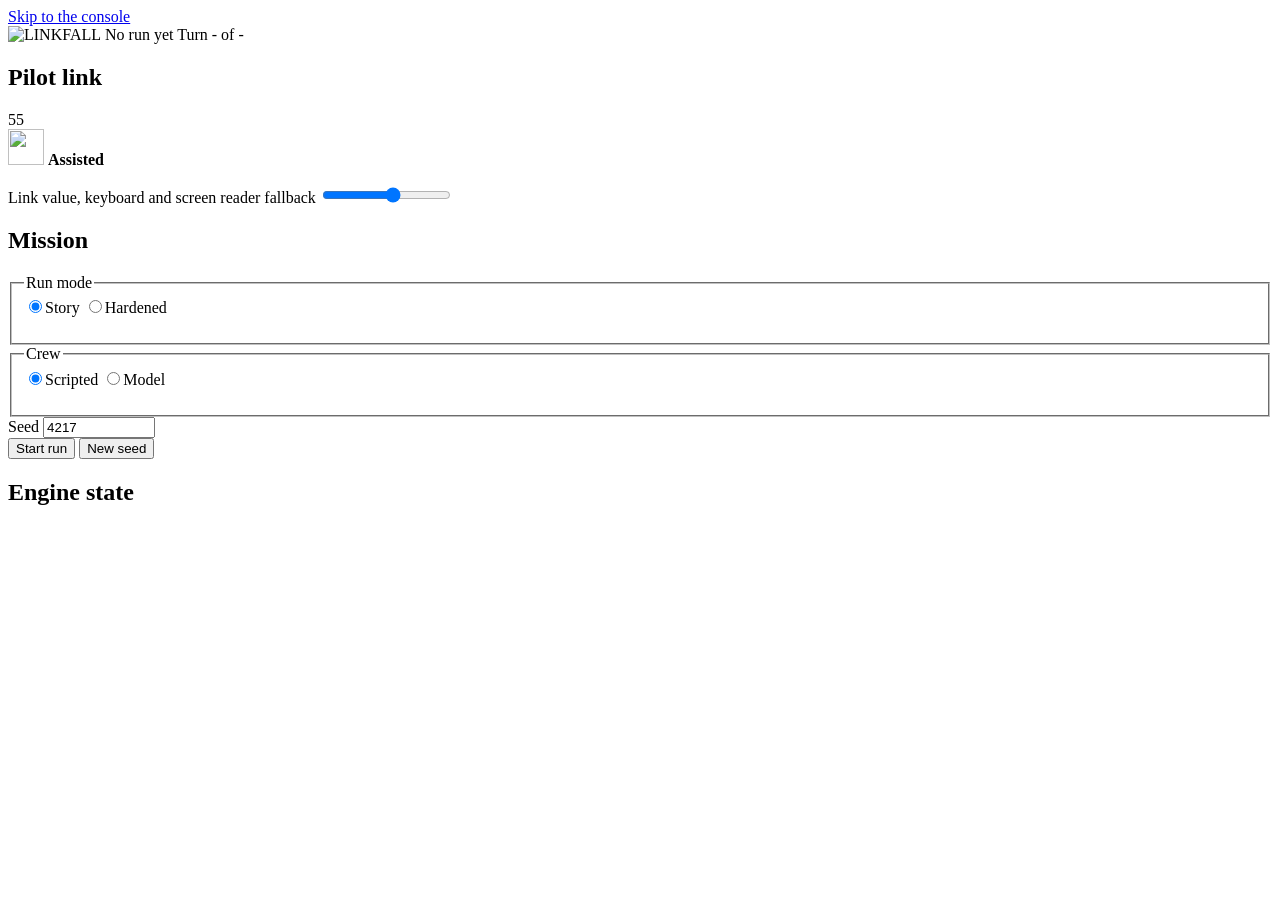
==== src/linkfall/web/index.html @ f50ca044 "feat: add web console slice 1, shell, link knob and engine state Plain HTML, CSS and ES modules with" ====
<!doctype html>
<html lang="en">
<head>
  <meta charset="utf-8">
  <meta name="viewport" content="width=device-width, initial-scale=1">
  <title>LINKFALL console</title>
  <meta name="description" content="Set how far a lead agent may act without you, then watch what a crew of AI agents does with it.">
  <link rel="icon" href="/assets/mark.svg" type="image/svg+xml">
  <link rel="stylesheet" href="/styles.css">
  <script type="module" src="/js/main.js"></script>
</head>
<body data-zone="ASSISTED">
  <div class="aurora" aria-hidden="true"><i></i><i></i><i></i></div>
  <a class="skip" href="#main">Skip to the console</a>

  <header class="nav panel">
    <img src="/assets/logo-wordmark.svg" alt="LINKFALL">
    <span class="chip" id="run-chip">No run yet</span>
    <span class="spacer"></span>
    <span class="muted" id="turn-chip">Turn - of -</span>
  </header>

  <div class="banner panel" id="banner" role="status" hidden>
    <span id="banner-text"></span>
  </div>

  <main id="main">
    <section class="col" aria-labelledby="h-link">
      <div class="card panel">
        <h2 class="label" id="h-link">Pilot link</h2>
        <div class="knob-wrap">
          <div class="knob-stage" id="knob-stage">
            <div class="knob" id="knob" role="slider" tabindex="0" aria-label="Link value"
                 aria-valuemin="10" aria-valuemax="90" aria-valuenow="55">
              <div class="knob-dot"></div>
              <div class="knob-readout" id="knob-readout" aria-hidden="true">55</div>
            </div>
          </div>
        </div>
        <div class="zone-row">
          <img id="zone-icon" src="/assets/zone-assisted.svg" alt="" width="36" height="36">
          <b id="zone-name">Assisted</b>
        </div>
        <p class="zone-help" id="zone-help"></p>
        <label class="sr" for="link-range">Link value, keyboard and screen reader fallback</label>
        <input type="range" id="link-range" min="10" max="90" step="5" value="55">
      </div>

      <form class="card panel" id="run-form" aria-labelledby="h-run" novalidate>
        <h2 class="label" id="h-run">Mission</h2>
        <fieldset class="field">
          <legend>Run mode</legend>
          <div class="seg" role="radiogroup" aria-label="Run mode">
            <label><input type="radio" name="mode" value="story" checked><span>Story</span></label>
            <label><input type="radio" name="mode" value="hardened"><span>Hardened</span></label>
          </div>
          <p class="muted seg-help" id="mode-help"></p>
        </fieldset>
        <fieldset class="field">
          <legend>Crew</legend>
          <div class="seg" role="radiogroup" aria-label="Crew">
            <label><input type="radio" name="crew" value="scripted" checked><span>Scripted</span></label>
            <label><input type="radio" name="crew" value="model"><span>Model</span></label>
          </div>
          <p class="muted seg-help" id="crew-help"></p>
        </fieldset>
        <div class="field">
          <label for="seed">Seed</label>
          <input type="number" id="seed" name="seed" min="0" max="4294967295" step="1" value="4217" inputmode="numeric">
        </div>
        <div class="actions">
          <button type="submit" class="btn btn-primary" id="start-run">Start run</button>
          <button type="button" class="btn" id="new-seed">New seed</button>
        </div>
        <p class="error" id="form-error" role="alert"></p>
      </form>

      <div class="card panel" aria-labelledby="h-state">
        <h2 class="label" id="h-state">Engine state</h2>
        <div id="gauges"></div>
        <div class="forces" id="forces"></div>
      </div>
    </section>
  </main>
</body>
</html>
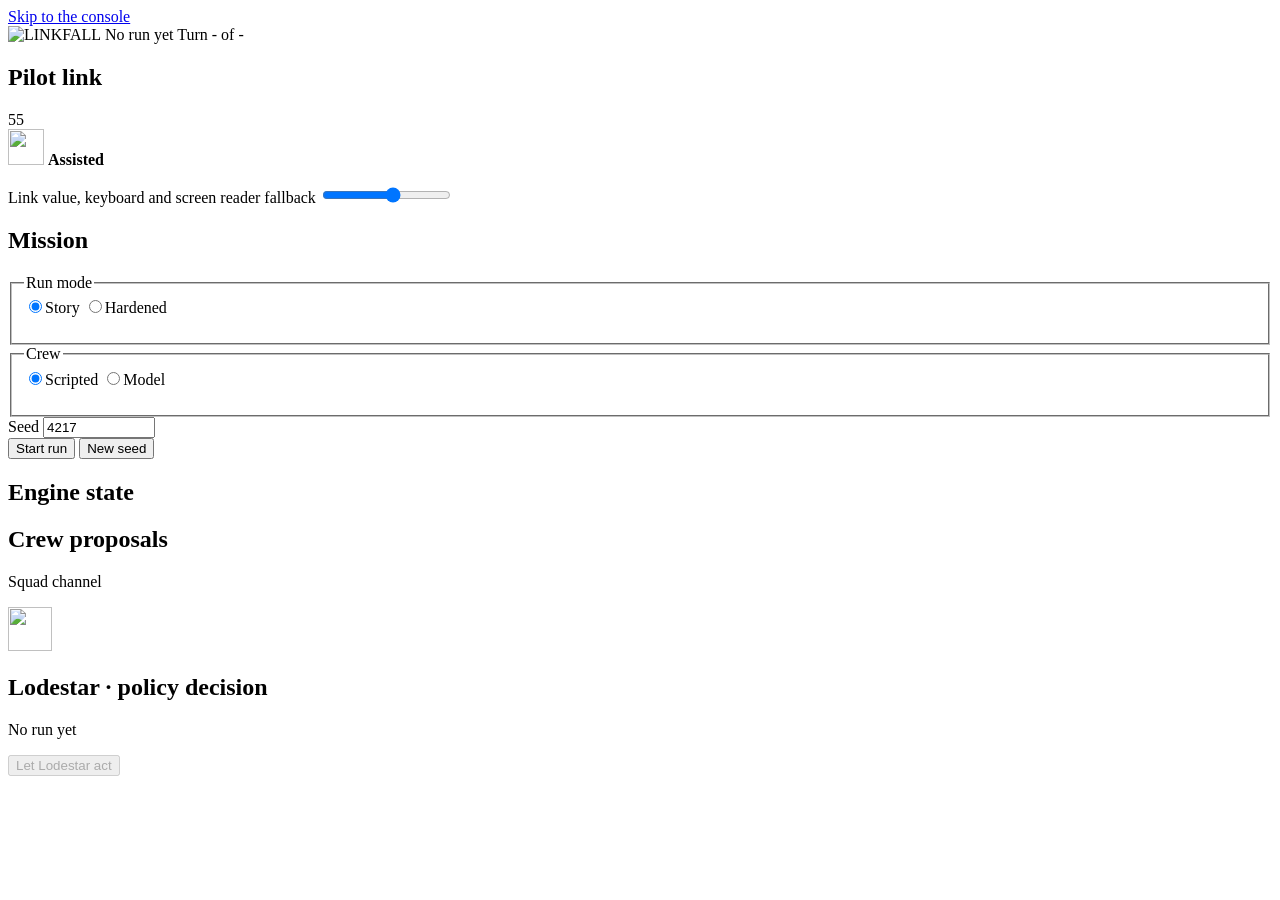
==== commit 293a96ab: "feat: add web console slice 2, crew cards, decision panel and tray Crew cards with provenance badges" ====
--- a/src/linkfall/web/index.html
+++ b/src/linkfall/web/index.html
@@ -81,6 +81,45 @@
         <div class="forces" id="forces"></div>
       </div>
     </section>
+
+    <section class="col" aria-labelledby="h-crew">
+      <h2 class="col-title" id="h-crew">Crew proposals</h2>
+      <div class="stack" id="cards"></div>
+      <div class="card panel channel" id="channel" data-hostile="false" aria-labelledby="channel-label">
+        <p class="label" id="channel-label">Squad channel</p>
+        <p class="channel-text" id="channel-text"></p>
+        <p class="muted" id="channel-sig"></p>
+        <div class="actions">
+          <button type="button" class="btn btn-small" id="audit-comms" hidden>Audit channel</button>
+        </div>
+      </div>
+    </section>
+
+    <section class="col" aria-labelledby="h-decision">
+      <div class="card panel" id="decision-panel">
+        <div class="decision-head">
+          <img src="/assets/avatar-lodestar.svg" alt="" width="44" height="44">
+          <h2 class="label" id="h-decision" tabindex="-1">Lodestar · policy decision</h2>
+        </div>
+        <p class="verdict" id="decision-verdict">No run yet</p>
+        <img class="empty-art" id="decision-empty" src="/assets/state-empty.svg" alt="" width="200" hidden>
+        <p class="decision-text" id="decision-text"></p>
+        <div class="warn-note well" id="decision-warn" hidden>
+          <span id="decision-warn-text"></span>
+        </div>
+        <div class="actions">
+          <button type="button" class="btn btn-primary" id="lodestar-act" disabled>Let Lodestar act</button>
+        </div>
+        <p class="muted" id="decision-note"></p>
+        <p class="result" id="decision-result" role="status"></p>
+        <p class="error" id="decision-error" role="alert"></p>
+      </div>
+      <div class="card panel tray" id="tray" aria-labelledby="h-tray" hidden>
+        <h2 class="label" id="h-tray">Needs your word</h2>
+        <div id="tray-items"></div>
+      </div>
+    </section>
   </main>
+  <div class="sr" id="announce" role="status" aria-live="polite"></div>
 </body>
 </html>
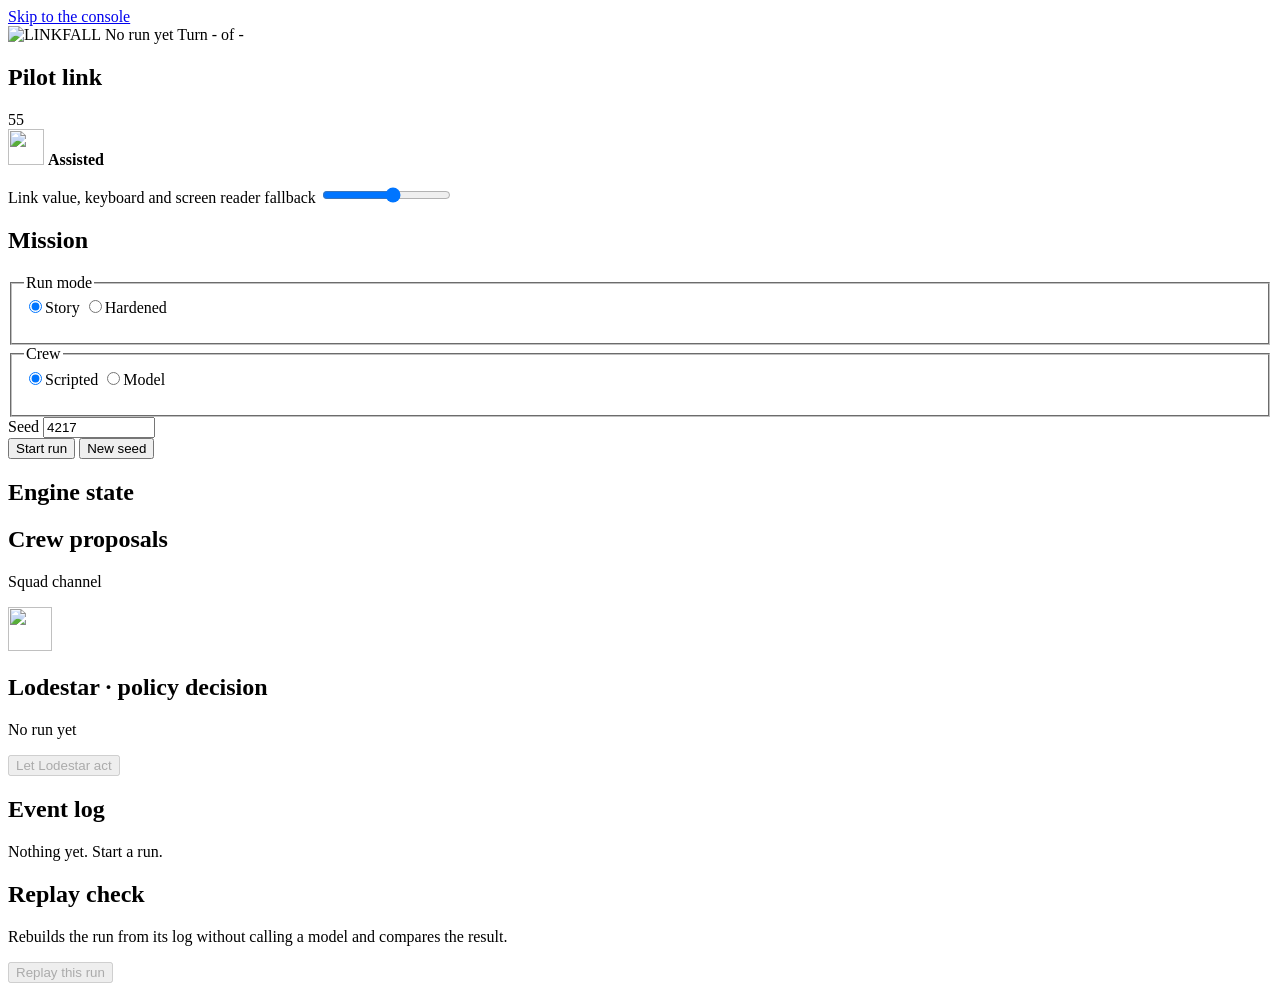
==== commit 7b0480a0: "feat: add web console slice 3, event log, replay check and debrief Co-Authored-By: Claude Sonnet 5.5" ====
--- a/src/linkfall/web/index.html
+++ b/src/linkfall/web/index.html
@@ -120,6 +120,34 @@
       </div>
     </section>
   </main>
+  <section class="lower" aria-labelledby="h-log">
+    <div class="card panel">
+      <h2 class="label" id="h-log">Event log</h2>
+      <p class="muted" id="log-empty">Nothing yet. Start a run.</p>
+      <ol class="log" id="log" role="log" aria-live="polite" aria-label="Event log" tabindex="0"></ol>
+    </div>
+    <div class="col">
+      <div class="card panel" aria-labelledby="h-replay">
+        <h2 class="label" id="h-replay">Replay check</h2>
+        <p class="muted">Rebuilds the run from its log without calling a model and compares the result.</p>
+        <div class="actions">
+          <button type="button" class="btn" id="replay-run" disabled>Replay this run</button>
+        </div>
+        <div class="replay-result well" id="replay-result" data-tone="none" role="status" hidden>
+          <b id="replay-head"></b>
+          <p id="replay-detail"></p>
+          <code class="mono-well print" id="replay-print" hidden></code>
+        </div>
+      </div>
+      <div class="card panel" id="debrief" aria-labelledby="h-debrief" hidden>
+        <h2 class="label" id="h-debrief" tabindex="-1">Debrief</h2>
+        <p class="verdict" id="debrief-outcome"></p>
+        <p class="muted" id="debrief-mode"></p>
+        <dl class="facts" id="debrief-facts"></dl>
+        <ul class="notes" id="debrief-notes"></ul>
+      </div>
+    </div>
+  </section>
   <div class="sr" id="announce" role="status" aria-live="polite"></div>
 </body>
 </html>
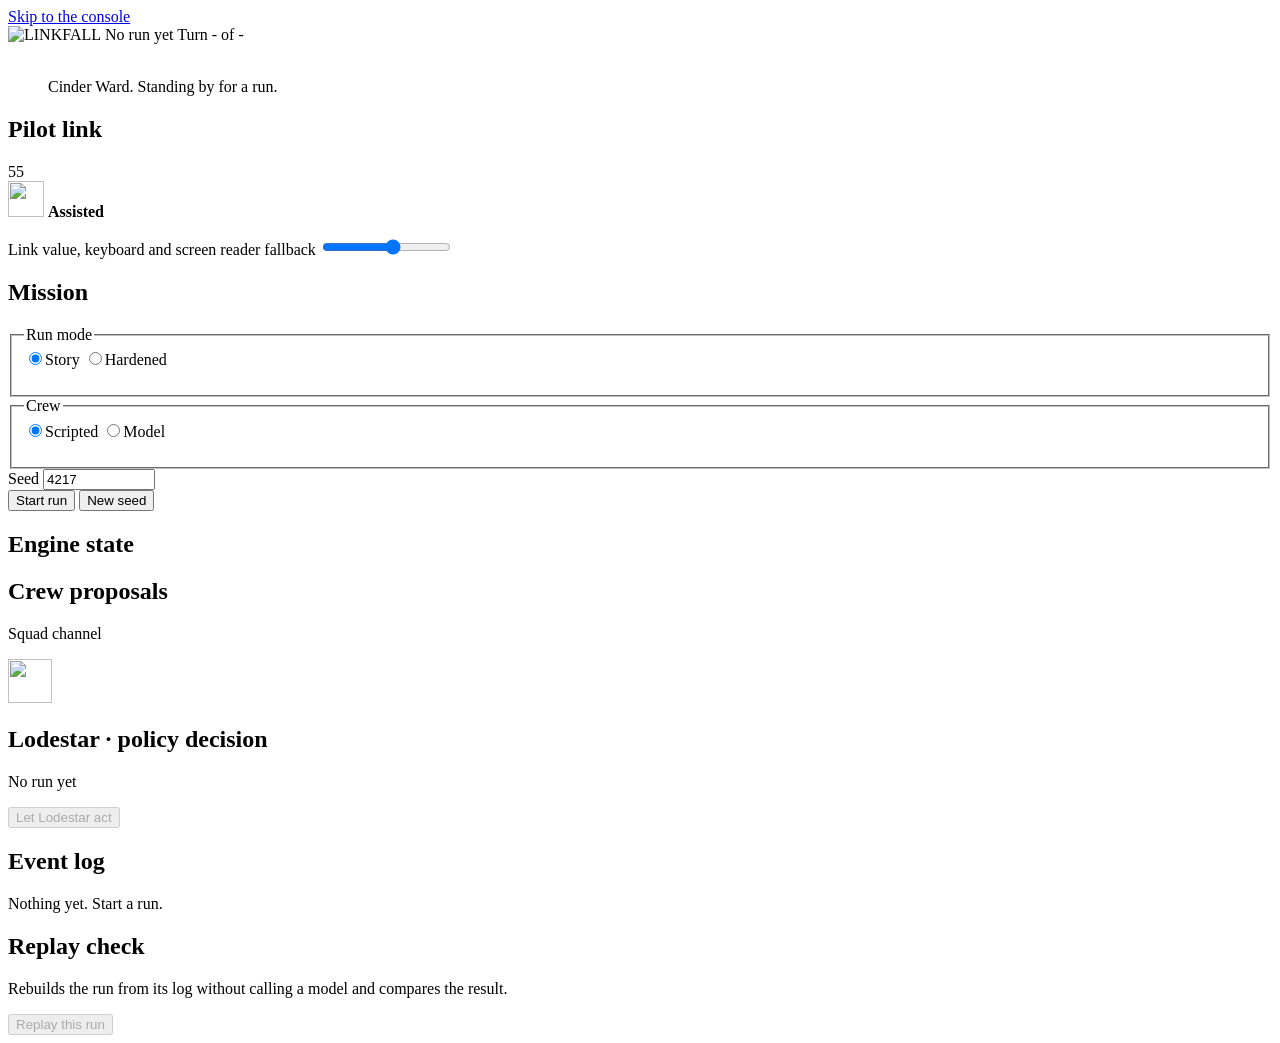
==== commit cc18f298: "feat: add a state-driven battlefield view to the web console A Cinder Ward scene above the console, " ====
--- a/src/linkfall/web/index.html
+++ b/src/linkfall/web/index.html
@@ -7,6 +7,7 @@
   <meta name="description" content="Set how far a lead agent may act without you, then watch what a crew of AI agents does with it.">
   <link rel="icon" href="/assets/mark.svg" type="image/svg+xml">
   <link rel="stylesheet" href="/styles.css">
+  <link rel="stylesheet" href="/scene.css">
   <script type="module" src="/js/main.js"></script>
 </head>
 <body data-zone="ASSISTED">
@@ -23,6 +24,26 @@
   <div class="banner panel" id="banner" role="status" hidden>
     <span id="banner-text"></span>
   </div>
+
+  <figure class="scene panel" id="scene" data-phase="idle" data-shields="true" data-damage="0">
+    <div class="scene-art" aria-hidden="true">
+      <i class="scene-flash"></i><i class="scene-flash"></i><i class="scene-flash"></i>
+      <i class="scene-beacon"></i>
+      <i class="scene-dropship"></i>
+      <div class="scene-units" id="scene-units"></div>
+      <b class="scene-tracer"></b><b class="scene-tracer" data-from="enemy"></b><b class="scene-tracer"></b><b class="scene-tracer" data-from="enemy"></b>
+      <div class="scene-armor">
+        <i class="scene-smoke"></i><i class="scene-smoke"></i>
+        <i class="scene-vent"></i>
+        <img src="/assets/scene-armor.svg" alt="">
+        <i class="scene-link"></i>
+        <i class="scene-shield"></i>
+      </div>
+      <i class="scene-haze"></i>
+      <i class="scene-jam"></i>
+    </div>
+    <figcaption id="scene-caption">Cinder Ward. Standing by for a run.</figcaption>
+  </figure>
 
   <main id="main">
     <section class="col" aria-labelledby="h-link">
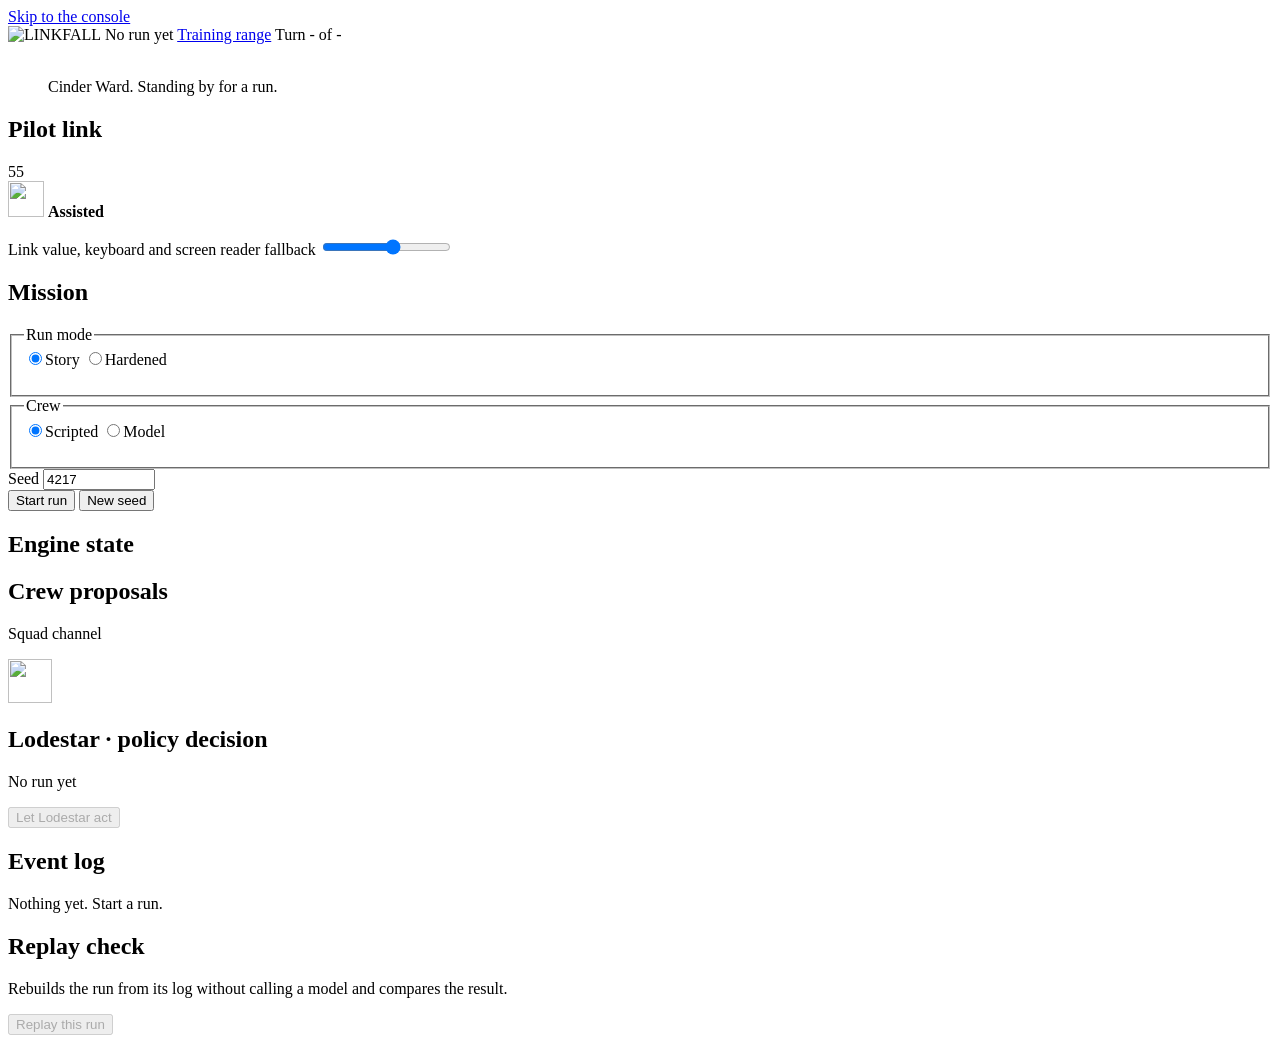
==== commit 83b55e37: "feat: training range page (M3) and first timed model range A second page, range.html: target picker," ====
--- a/src/linkfall/web/index.html
+++ b/src/linkfall/web/index.html
@@ -18,6 +18,7 @@
     <img src="/assets/logo-wordmark.svg" alt="LINKFALL">
     <span class="chip" id="run-chip">No run yet</span>
     <span class="spacer"></span>
+    <a href="/range.html">Training range</a>
     <span class="muted" id="turn-chip">Turn - of -</span>
   </header>
 
